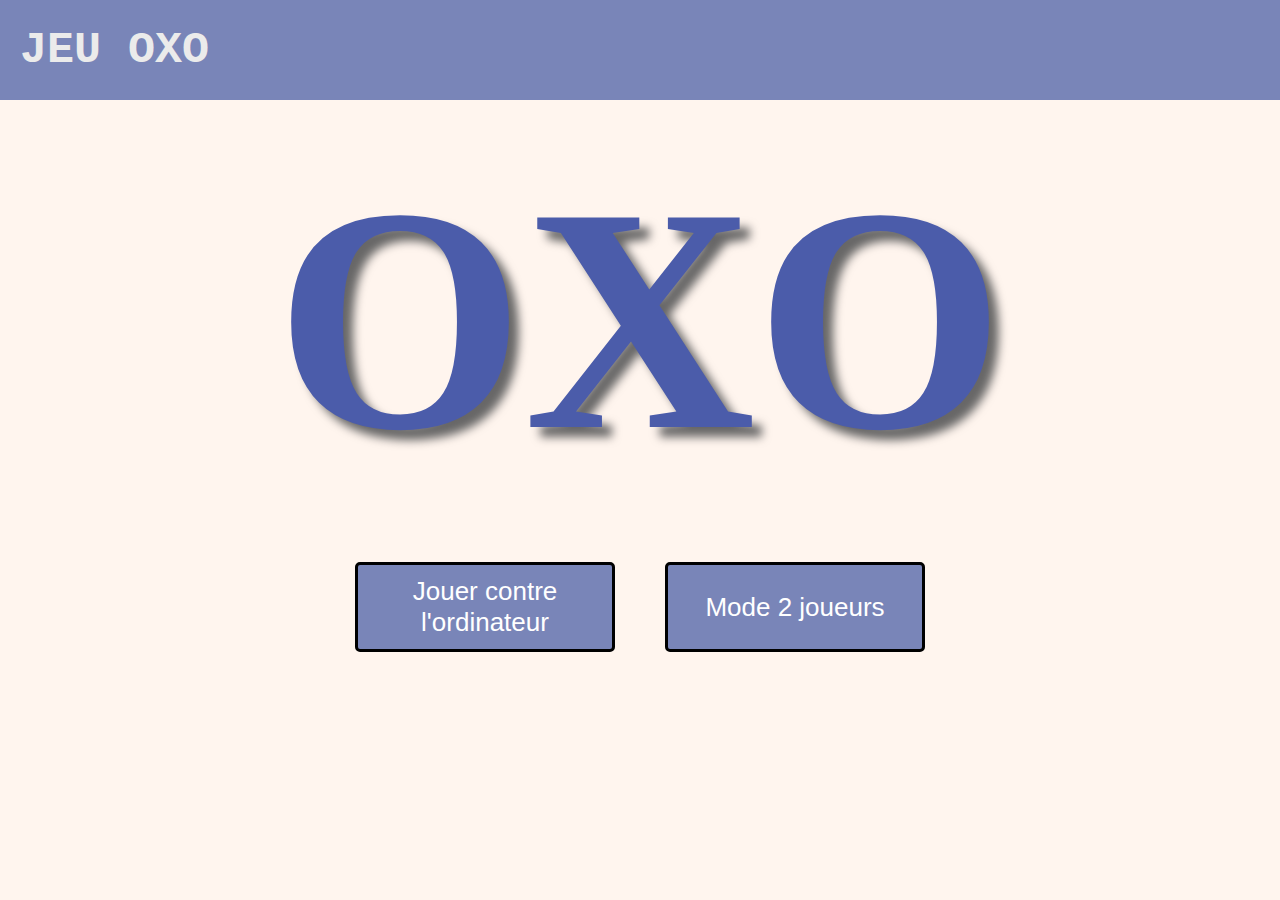
==== index2.html @ c59e23a2 "Rename index.html to index2.html" ====
<!DOCTYPE html>
<html lang="fr">
<head>
    <title>Jeu oxo</title>
    <meta name="viewport" content="width=device-width, initial-scale=1.O">
    <link rel="stylesheet" href="style.css">
</head>
<body>
    <div id="title">
        <h2>JEU OXO</h2>
        <input id="score" style="display: none;" readonly>
    </div>
    <div id="Name">OXO</div>
    <div id="container">
        
        <div id="board">
            <input class="cellboard" id="c-1" readonly>
            <input class="cellboard" id="c-2" readonly>
            <input class="cellboard" id="c-3" readonly>
            <input class="cellboard" id="c-4" readonly>
            <input class="cellboard" id="c-5" readonly>
            <input class="cellboard" id="c-6" readonly>
            <input class="cellboard" id="c-7" readonly>
            <input class="cellboard" id="c-8" readonly>
            <input class="cellboard" id="c-9" readonly>
        </div>
        <div id="board2" style="display:none">
            <button class="cellboard2" id="ce-1" onclick="playc(1)"></button>
            <button class="cellboard2" id="ce-2" onclick="playc(2)"></button>
            <button class="cellboard2" id="ce-3" onclick="playc(3)"></button>
            <button class="cellboard2" id="ce-4" onclick="playc(4)"></button>
            <button class="cellboard2" id="ce-5" onclick="playc(5)"></button>
            <button class="cellboard2" id="ce-6" onclick="playc(6)"></button>
            <button class="cellboard2" id="ce-7" onclick="playc(7)"></button>
            <button class="cellboard2" id="ce-8" onclick="playc(8)"></button>
            <button class="cellboard2" id="ce-9" onclick="playc(9)"></button>
        </div>
        <button id="pasboutton" onclick="pasboutton()" style="display: none;">pasbutton</button>
        <input id="winner" style="display:none" readonly>
        <div id="mode">
            <button class="buttonmode" id="mode1" onclick="mode1()">Jouer contre l'ordinateur</button>
            <button class="buttonmode" id="mode2" onclick="mode2()">Mode 2 joueurs</button>
        </div>
        <div id="players" style="display:none">
            <div id="player1">
                <h1>Joueur 1</h1>
                <div class="grid">
                    <button class="cell" id="cell-1" onclick="play(1)"></button>
                    <button class="cell" id="cell-2" onclick="play(2)"></button>
                    <button class="cell" id="cell-3" onclick="play(3)"></button>
                    <button class="cell" id="cell-4" onclick="play(4)"></button>
                    <button class="cell" id="cell-5" onclick="play(5)"></button>
                    <button class="cell" id="cell-6" onclick="play(6)"></button>
                    <button class="cell" id="cell-7" onclick="play(7)"></button>
                    <button class="cell" id="cell-8" onclick="play(8)"></button>
                    <button class="cell" id="cell-9" onclick="play(9)"></button>
                </div>
            </div>
            <div id= "player2">
                <h1>Joueur 2</h1>
                <div class="grid">
                    <button class="cell" id="cell2-1" onclick="play2(1)"></button>
                    <button class="cell" id="cell2-2" onclick="play2(2)"></button>
                    <button class="cell" id="cell2-3" onclick="play2(3)"></button>
                    <button class="cell" id="cell2-4" onclick="play2(4)"></button>
                    <button class="cell" id="cell2-5" onclick="play2(5)"></button>
                    <button class="cell" id="cell2-6" onclick="play2(6)"></button>
                    <button class="cell" id="cell2-7" onclick="play2(7)"></button>
                    <button class="cell" id="cell2-8" onclick="play2(8)"></button>
                    <button class="cell" id="cell2-9" onclick="play2(9)"></button>
                </div>
            </div>
        </div>
        <div id ="reseters" style="display: none;">
        <button class="reseter" id="reset" onclick="reset()" >Menu principal</button>
        <button class="reseter" id="reset2" onclick="reset2()">Rejouer</button>
        </div>
    </div>
    <script src="script.js"></script>
</body>

</html>
---- style.css ----
/* Theme Name: OXO */

body{
    font-family: 'Roboto', sans-serif;
    margin: 0;
    padding: 0;
    background-color:seashell;
    max-height: 100vh;
    /*background: linear-gradient(to right, #f9cece 50%,  #c9d8ff 50%);*/
}

#Name{
    height: 400px;
    transform: translate(0, 35px);
    text-align: center;
    color: #4b5caa;
    justify-content: center ;
    font-size: 20em;
    font-family: Georgia, 'Times New Roman', Times, serif;
    font-weight: bold;
    text-shadow: 10px 10px 10px #686767;
    z-index: 3;
    opacity: 1;
    z-index: 0;
}
#user_entry{
    display: flex;
    justify-content: center;
    flex-direction: column;
    align-items: center;
    justify-content: center;
    gap: 2px;
}
.entete-identification{
    display: flex;
    font-size: 15px;
    border: solid;
    border-color: #000;
    border-radius: 5px;
    padding: 10px;
    border-width: 1px;
    justify-content: left;
    width: 20%;
    z-index: 2;
    
}
#mode{
    display: flex;
    justify-content: center;
    align-items: center;
    gap: 50px;
    margin-top: 20px;

}

.buttonmode{
    background-color:  rgb(121, 133, 184);
    color: #ffffff;
    border-radius: 5px;
    border: solid;
    width: 260px;
    height: 90px;
    border-color: #000;
    transition: transform 0.4s ease;
    font-size: 26px;
    cursor: pointer;
}
.buttonmode:hover{
    transform: scale(1.07);
    background-color:  rgb(100, 109, 152);
}
.buttonmode:active{
    transform: scale(0.95);
}
#title{
    display: flex;
    justify-content:space-between;
    align-items: center;
    font-size: 30px;
    color: #ebebeb;
    top: 0;
    height: 60px;
    background-color: rgb(121, 133, 184);
    padding: 20px;
    font-family: 'Courier New', Courier, monospace;
    /*font-weight:bold;*/
}
#score{
    height: 80%;
    text-align: center;
    width: 150px;
    font-size: 20px;
    font-weight: bold;
    background-color: #f5ea4e;
    border:solid;
    border-radius:10px;
}
#container{
    transform: translate(0, -380px);
    margin-top: 40px;
    display: flex;
    flex-direction: column;
    justify-content: center;
    align-items: center;
    gap: 40px;
    z-index: 1;
}
#board, #board2{
    background-color: #7f7f7f;
    opacity: 0;
    display: grid;
    border:solid;
    border-color: #000;
    padding:12px;
    grid-template-columns: repeat(3, 1fr);
    grid-gap: 12px;
    margin: 0 auto;
    z-index:1;
}

.cellboard, .cellboard2 {
    display: flex;
    justify-content: center;
    align-items: center;
    height: 90px;
    width: 90px;
    background-color: seashell;
    transition: transform 0.3s ease;
    border: 2px solid #000;
    font-family: 'Courier New', Courier, monospace;
    font-size: 50px;
    font-weight: bold;
    text-align: center;
    z-index: 1;
}
.cellboard2:hover{
    background-color:  rgb(193, 185, 178);
    transform: scale(1.03);
}
.cellboard2:active{
    transform: scale(0.95);
}
#winner{
    background-image: url("artifice.gif");
    color: white;
    height: 300px;
    font-size: 60px;
    width: 730px;
    border-radius: 30px;
    border:none;
    text-align: center;
    padding: 20px;
    z-index: 3;
}
#players{
    display: flex;
    justify-content:space-around;
    text-align: center;
    gap: 550px;
}
#player1{
    color: white;
    background-color: #ed4040;
    padding: 5px 20px 20px 25px;
    border-radius: 20px;
    border-style: solid;
    border-width: 5px;
    border-color: #212123;
}
#player2{
    color: white;
    background-color: #3036f2; 
    padding: 5px 20px 20px 25px;
    border-radius: 20px;
    border-style: solid;
    border-width: 5px;
    border-color: #212123;
}
.grid{
    display: grid;
    grid-template-columns: repeat(3, 1fr);
    grid-gap: 10px;
    margin: 0 auto;
}
.cell{
    display: flex;
    justify-content: center;
    align-items: center;
    background-color: seashell;
    border-radius: 15%;
    border-style: solid;
    border-color: #000;
    transition: transform 0.15s ease;
    border-width: 2px;
    height: 30px;
    width: 30px;
}
.cell:hover{
    background-color: #d2d2d0;
    transform: scale(1.08);
}
.cell:active{
    transform: scale(0.95);
}
#pasboutton{
    height: 300px;
    width: 300px;
    position: relative;
    top: -345px;
    opacity: 0;
    z-index:2;
}
#reseters{
    display: flex;
    flex-direction: column;
    gap:5px;
}
.reseter{
    background-color: #838282;
    color: #ffffff;
    border-radius: 5px;
    border: solid;
    border-color: #000;
    padding: 10px 20px;
    font-size: 20px;
    margin-bottom: 20px;
    transition: transform 0.4s ease;
    cursor: pointer;
}
.reseter:hover{
    transform: scale(1.07);
    background-color: #717171;
}
.reseter:active{
    transform: scale(0.98);
}
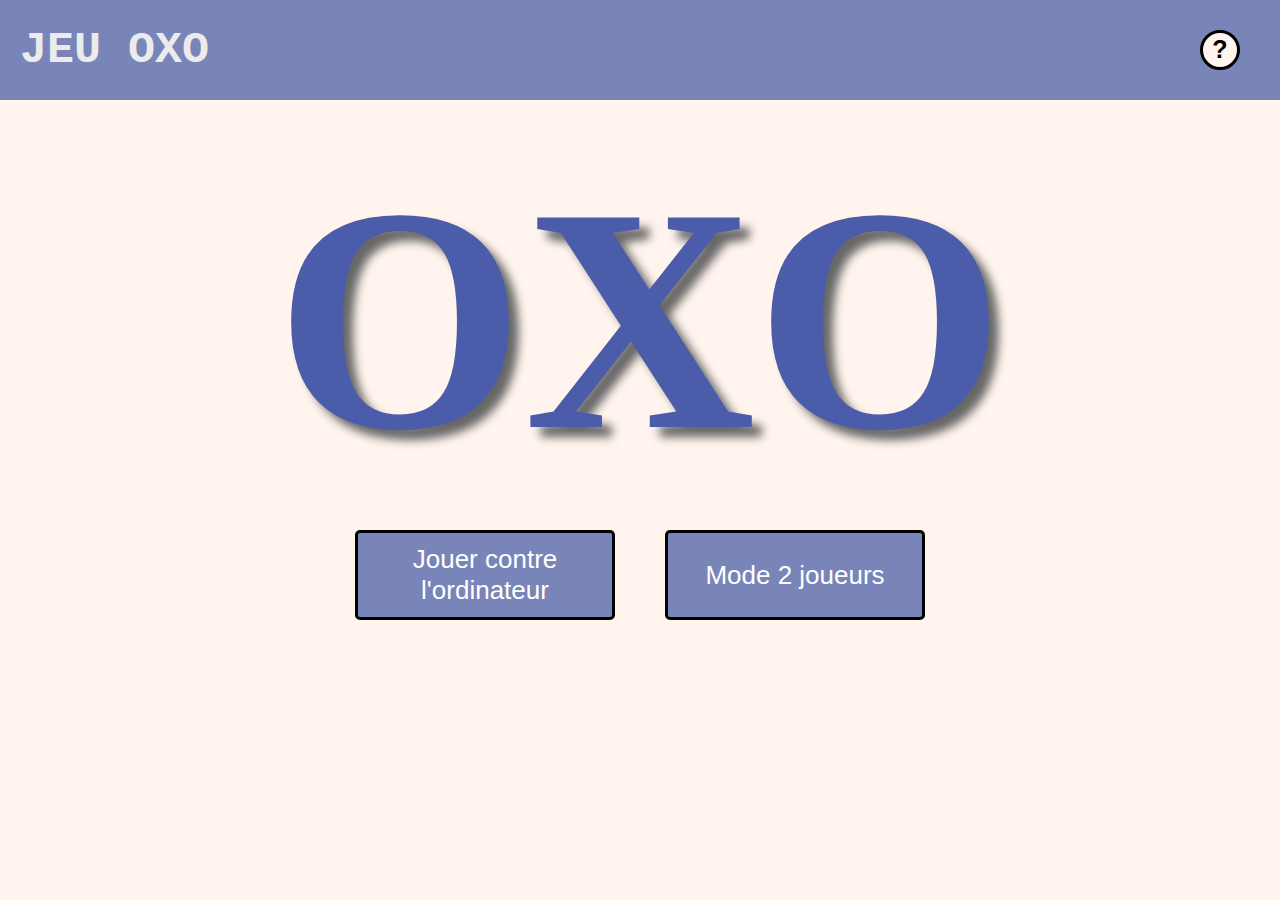
==== commit b239bcdd: "add informations on game" ====
--- a/index2.html
+++ b/index2.html
@@ -8,7 +8,16 @@
 <body>
     <div id="title">
         <h2>JEU OXO</h2>
-        <input id="score" style="display: none;" readonly>
+        <div id="right-tables">
+            <input id="score" style="display: none;" readonly>
+            <button id="info" onclick="info()">?</button>
+        </div>
+    </div>
+    <div id="customAlertBox" class="custom-alert">
+        <div class="custom-alert-content">
+            <span class="close">&times;</span>
+            <p id="alertMessage"></p>
+        </div>
     </div>
     <div id="Name">OXO</div>
     <div id="container">
--- a/style.css
+++ b/style.css
@@ -8,9 +8,39 @@
     max-height: 100vh;
     /*background: linear-gradient(to right, #f9cece 50%,  #c9d8ff 50%);*/
 }
-
+#right-tables{
+    display: flex;
+    justify-content: flex-end;
+    align-items: center;
+    gap: 30px;
+    padding: 20px;
+
+
+}
+#info{
+    display: flex;
+    justify-content: center;
+    align-items: center;
+    gap: 20px;
+    margin-bottom: 0.5%;
+    padding: 5px;
+    font-size: 25px;
+    height: 40px;
+    width: 40px;
+    font-weight: 700;
+    color: black;
+    transition: transform 0.3s ease;
+    background-color: seashell;
+
+    border: solid #000;
+    border-radius: 55px;
+
+}
+#info:hover{
+    background-color: white;
+    transform: scale(1.1);
+}
 #Name{
-    height: 400px;
     transform: translate(0, 35px);
     text-align: center;
     color: #4b5caa;
@@ -22,27 +52,6 @@
     z-index: 3;
     opacity: 1;
     z-index: 0;
-}
-#user_entry{
-    display: flex;
-    justify-content: center;
-    flex-direction: column;
-    align-items: center;
-    justify-content: center;
-    gap: 2px;
-}
-.entete-identification{
-    display: flex;
-    font-size: 15px;
-    border: solid;
-    border-color: #000;
-    border-radius: 5px;
-    padding: 10px;
-    border-width: 1px;
-    justify-content: left;
-    width: 20%;
-    z-index: 2;
-    
 }
 #mode{
     display: flex;
@@ -86,7 +95,7 @@
     /*font-weight:bold;*/
 }
 #score{
-    height: 80%;
+    height: 40px;
     text-align: center;
     width: 150px;
     font-size: 20px;
@@ -203,10 +212,10 @@
     transform: scale(0.95);
 }
 #pasboutton{
-    height: 300px;
-    width: 300px;
+    height: 330px;
+    width: 330px;
     position: relative;
-    top: -345px;
+    top: -370px;
     opacity: 0;
     z-index:2;
 }
@@ -234,3 +243,45 @@
 .reseter:active{
     transform: scale(0.98);
 }
+.custom-alert {
+    display: none;
+    position: fixed;
+    z-index: 1000;
+    left: 0;
+    top: 0;
+    width: 100%;
+    height: 100%;
+    overflow: auto;
+    background-color: rgba(0, 0, 0, 0.4);
+}
+
+.custom-alert-content {
+    background-color: #fefefe;
+    margin-left: 30rem;
+    margin-top: 10rem;
+    padding: 20px;
+    border: 1px solid #888;
+    width: 80%;
+    max-width: 400px;
+    border-radius: 8px;
+    position: relative;
+
+}
+
+.close {
+    color: #aaa;
+    float: right;
+    font-size: 28px;
+    font-weight: bold;
+}
+
+.close:hover,
+.close:focus {
+    color: black;
+    text-decoration: none;
+    cursor: pointer;
+}
+
+#alertMessage {
+    color: #2762a0;
+}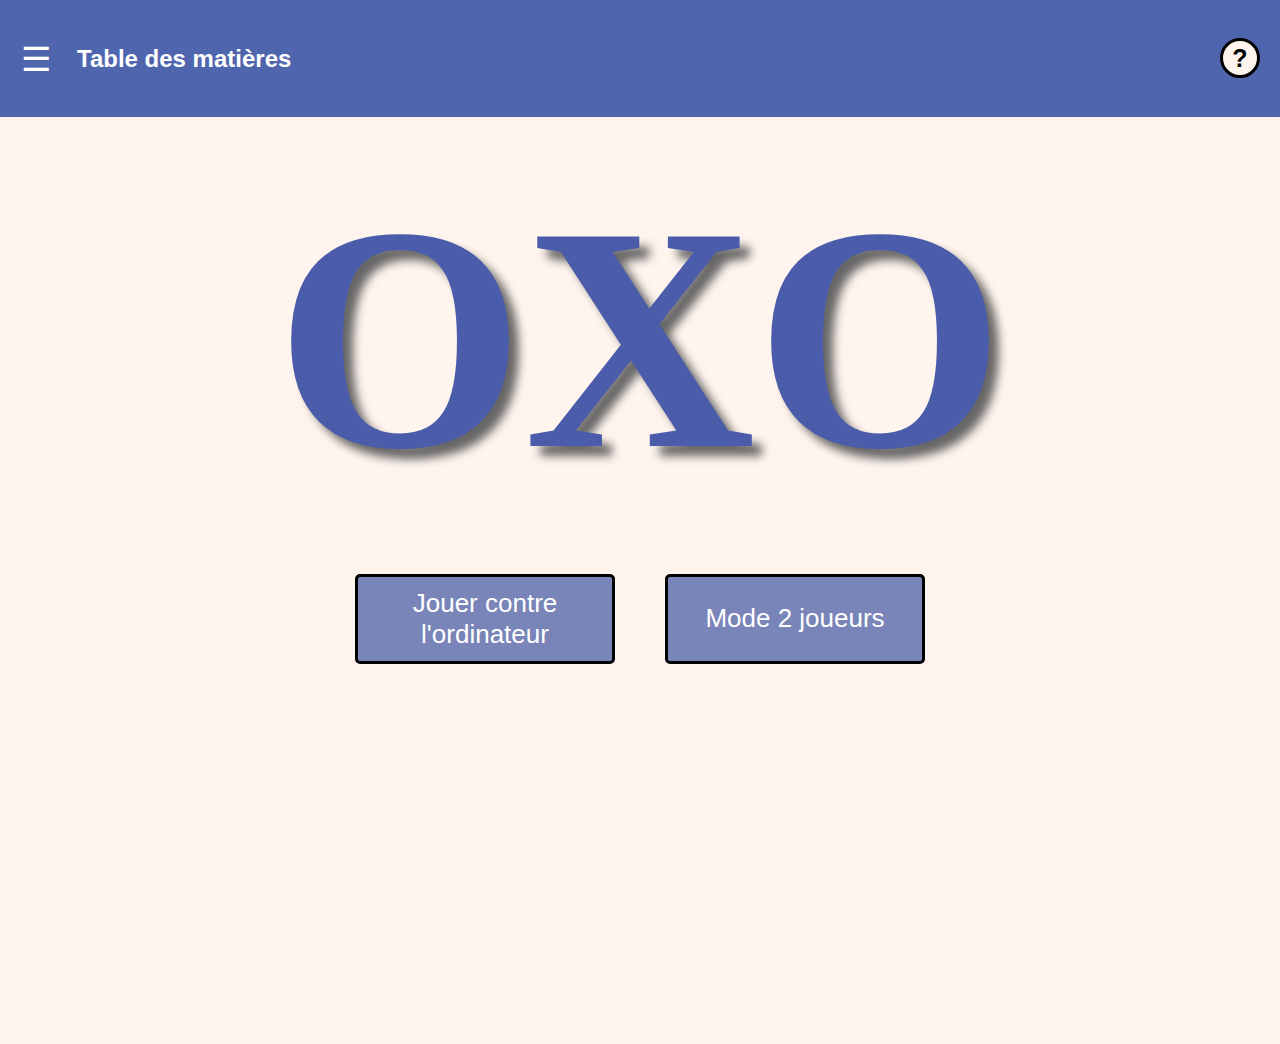
==== commit ba972a87: "add proper methods" ====
--- a/index2.html
+++ b/index2.html
@@ -2,19 +2,33 @@
 <html lang="fr">
 <head>
     <title>Jeu oxo</title>
+    <meta charset="UTF-8">
     <meta name="viewport" content="width=device-width, initial-scale=1.O">
     <link rel="stylesheet" href="style.css">
 </head>
 <body>
+
     <div id="title">
-        <h2>JEU OXO</h2>
+        <div id="table-matiere">
+            <button id="menu-toggle">☰</button>
+            <h2>Table des matières</h2>
+        </div>
         <div id="right-tables">
             <input id="score" style="display: none;" readonly>
             <button id="info" onclick="info()">?</button>
         </div>
     </div>
+    <div id="menu">
+        <div id="conversations">
+            <!-- Les conversations précédentes iront ici -->
+            <button onclick="show1()" id="conversation"><b>Oxo : 1 ou 2 joueurs</b></button>
+            <button onclick="show3()" id="conversation"><b>Puissance 4 : 2 joueurs</b></button>
+            <audio id="myAudio" src="RickRoll.MP3"></audio>
+            <!-- Ajoutez d'autres conversations ici -->
+        </div>
+    </div>
     <div id="customAlertBox" class="custom-alert">
-        <div class="custom-alert-content">
+        <div class="custom-alert-content animate">
             <span class="close">&times;</span>
             <p id="alertMessage"></p>
         </div>
--- a/style.css
+++ b/style.css
@@ -14,8 +14,13 @@
     align-items: center;
     gap: 30px;
     padding: 20px;
-
-
+}
+#table-matiere{
+    display: flex;
+    justify-content: center;
+    align-items: center;
+    color: white;
+    gap: 20px;
 }
 #info{
     display: flex;
@@ -40,8 +45,59 @@
     background-color: white;
     transform: scale(1.1);
 }
+#menu-toggle {
+    margin-left: 15px;
+    background:none;
+    border: none;
+    height: fit-content;
+    width: fit-content;
+    color: white;
+    font-size: 34px;
+    cursor: pointer;
+}
+#menu-toggle:active {
+    transform: scale(0.93);
+}
+#menu {
+    width: 300px;
+    height: 100vh;
+    background-color: rgb(234, 220, 212);
+    border-right: 1px solid #afafaf;
+    transition: transform 0.7s ease;
+    transform: translateX(-100%);
+    position: fixed;
+    top: 45px; /* ajuste pour éviter de couvrir le menu header */
+    z-index: 200;
+}
+#menu.open {
+    transform: translateX(0);
+}
+#conversations {
+    padding: 10px;
+    padding-top: 60px; /* pour éviter le chevauchement avec le menu header */
+}
+#conversation {
+    padding: 25px 15px 25px 15px;
+    width: 270px;
+    border-radius: 0px;
+    font-size: large;
+    text-align: left;
+    background-color:  rgb(234, 220, 212);
+    transition: transform 0.2s ease;
+    color: #3e3e3e;
+    border: none;
+    border-bottom: 1px solid #a4a4a4;
+    
+    cursor: pointer;
+}
+#conversation:hover {
+    transform: scale(0.94);
+}
+#conversation:active {
+    transform: scale(0.90);
+}
 #Name{
-    transform: translate(0, 35px);
+    margin-top: 12%;
     text-align: center;
     color: #4b5caa;
     justify-content: center ;
@@ -58,7 +114,7 @@
     justify-content: center;
     align-items: center;
     gap: 50px;
-    margin-top: 20px;
+    margin-top: 10px;
 
 }
 
@@ -83,16 +139,15 @@
 }
 #title{
     display: flex;
-    justify-content:space-between;
-    align-items: center;
-    font-size: 30px;
-    color: #ebebeb;
+    justify-content: space-between;
+    align-items: center;
+    background-color: rgb(79, 101, 174);
+    position: fixed;
+    z-index: 1000;
+    height: 13%;
+    width: 100%;
+    left: 0;
     top: 0;
-    height: 60px;
-    background-color: rgb(121, 133, 184);
-    padding: 20px;
-    font-family: 'Courier New', Courier, monospace;
-    /*font-weight:bold;*/
 }
 #score{
     height: 40px;
@@ -225,6 +280,9 @@
     gap:5px;
 }
 .reseter{
+    display: flex;
+    justify-content: center;
+    width: 200px;
     background-color: #838282;
     color: #ffffff;
     border-radius: 5px;
@@ -252,14 +310,14 @@
     width: 100%;
     height: 100%;
     overflow: auto;
-    background-color: rgba(0, 0, 0, 0.4);
+    background-color: rgba(0, 0, 0, 0.5);
 }
 
 .custom-alert-content {
     background-color: #fefefe;
     margin-left: 30rem;
     margin-top: 10rem;
-    padding: 20px;
+    padding: 30px;
     border: 1px solid #888;
     width: 80%;
     max-width: 400px;
@@ -284,4 +342,26 @@
 
 #alertMessage {
     color: #2762a0;
-}+}
+.animate {
+    -webkit-animation: animatezoom 0.6s;
+    animation: animatezoom 0.6s
+  }
+  
+  @-webkit-keyframes animatezoom {
+    from {-webkit-transform: scale(0)} 
+    to {-webkit-transform: scale(1)}
+  }
+    
+  @keyframes animatezoom {
+    from {transform: scale(0)} 
+    to {transform: scale(1)}
+  }
+
+  /*    <div id="title">
+        <h2>JEU OXO</h2>
+        <div id="right-tables">
+            <input id="score" style="display: none;" readonly>
+            <button id="info" onclick="info()">?</button>
+        </div>
+    </div>*/